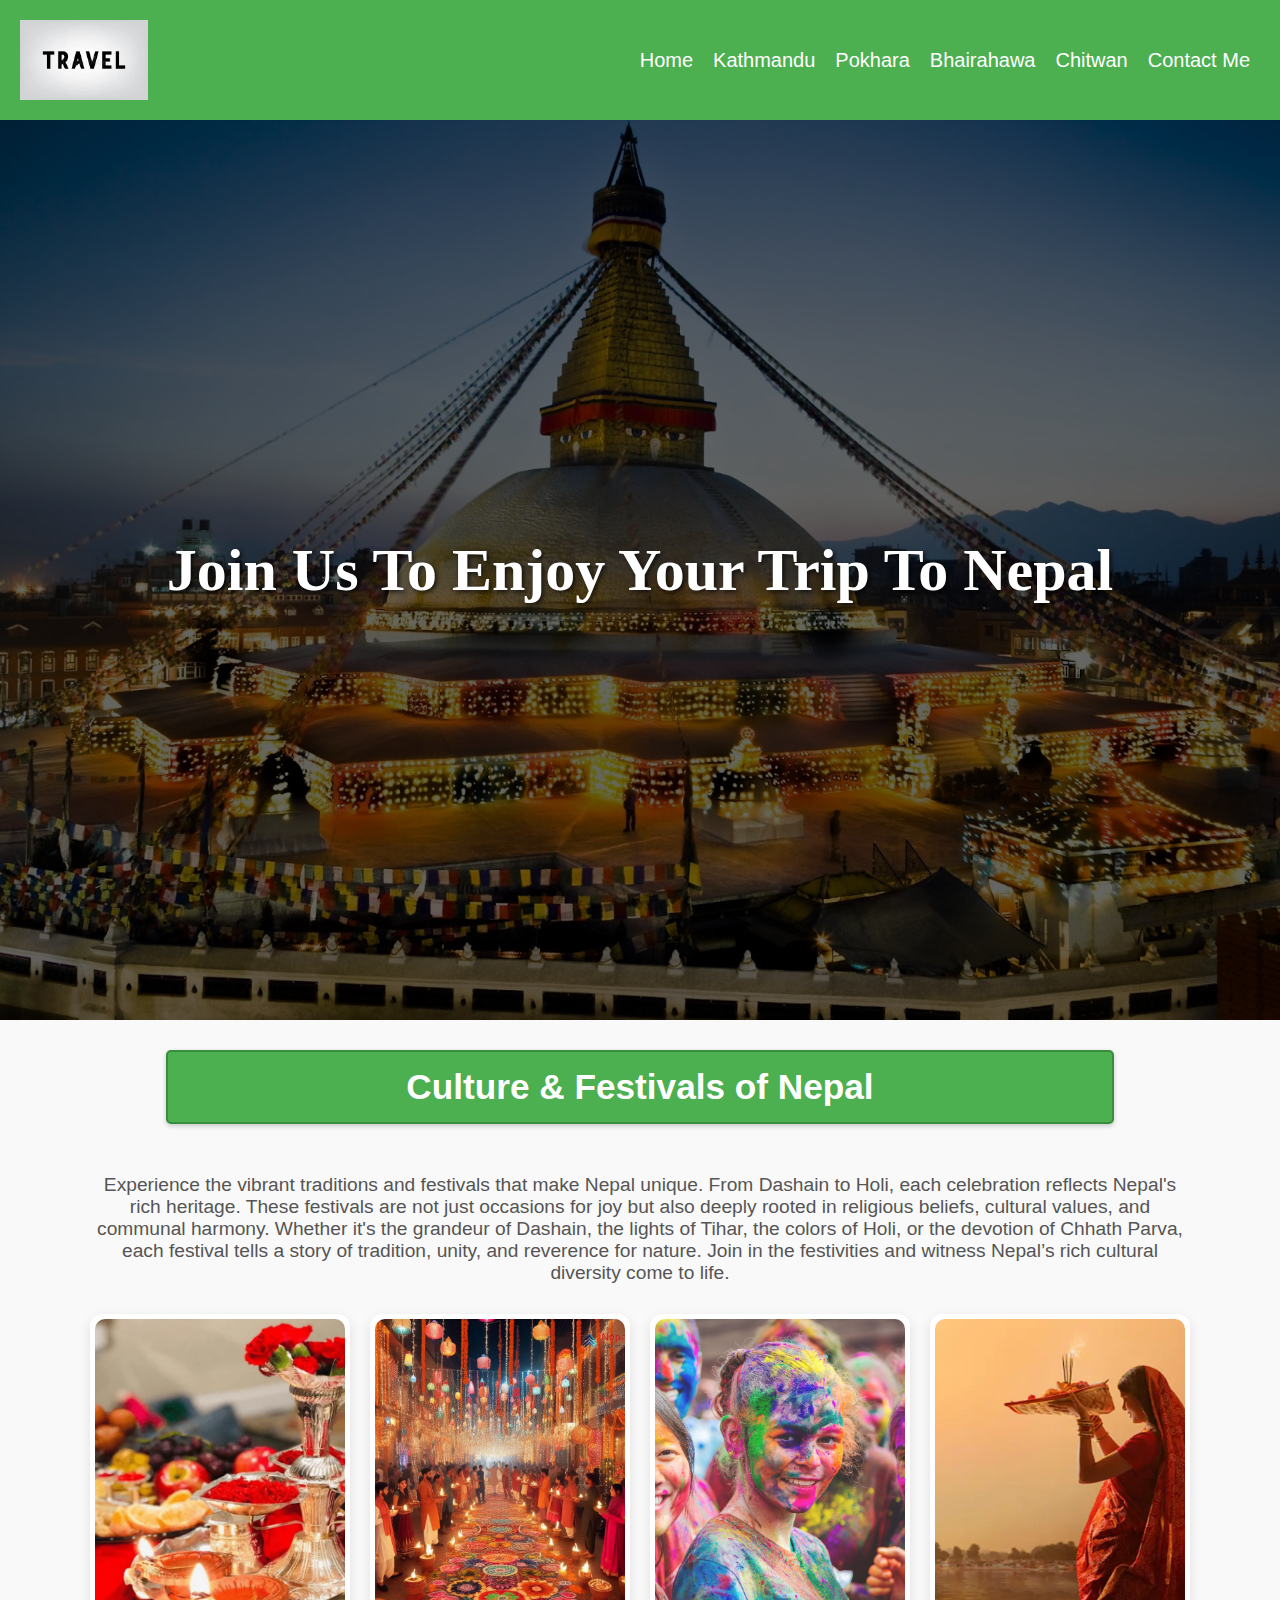
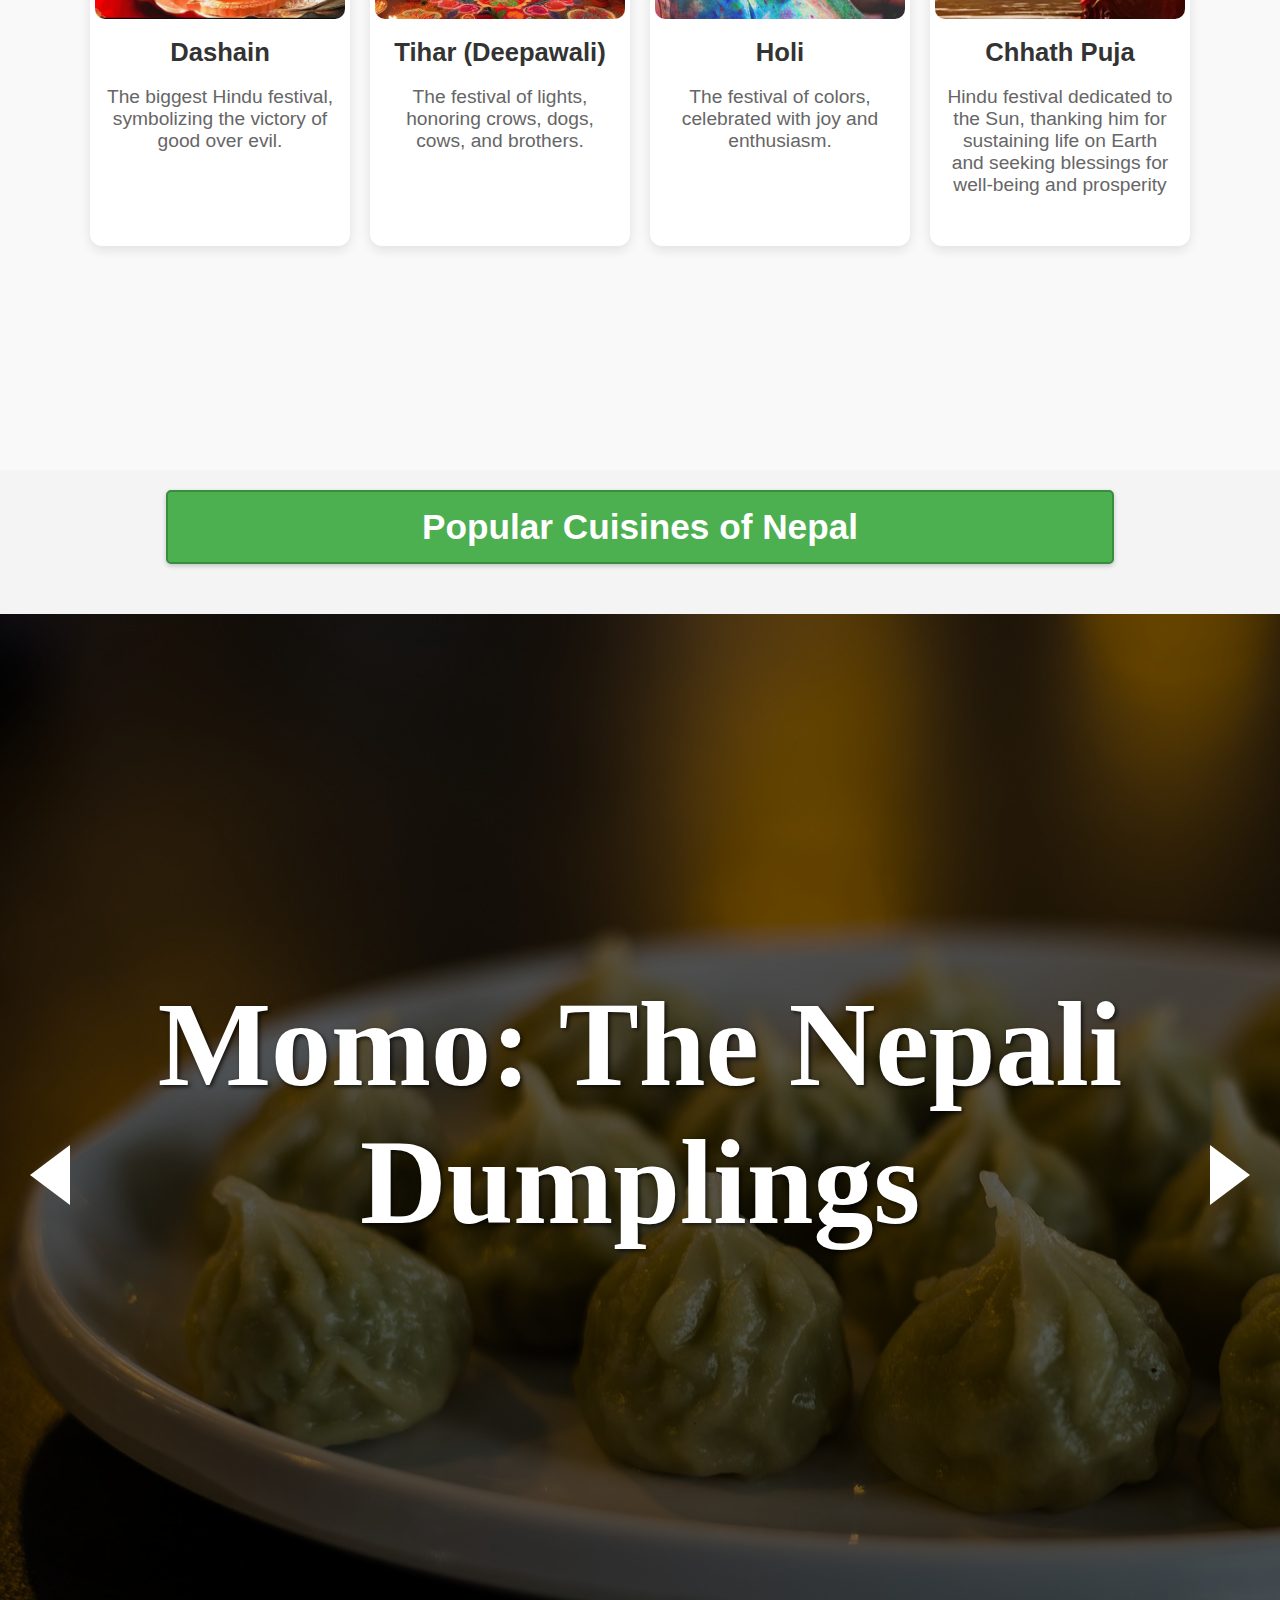
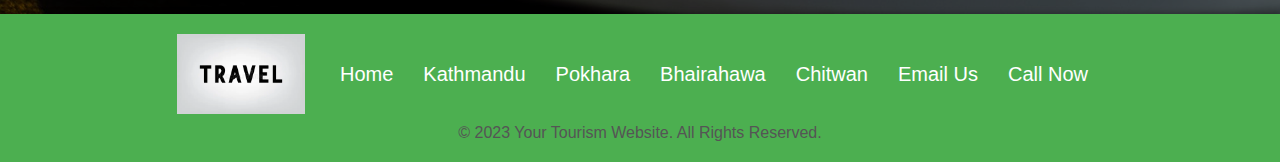
==== Templates/index.html @ 582fff37 "Add files via upload" ====
<!DOCTYPE html>
<html lang="en">
  <head>
    <meta charset="UTF-8" />
    <meta name="viewport" content="width=device-width, initial-scale=1.0" />
    <title>Tourism Website</title>
    <link rel="stylesheet" href="/static/styles.css" />
    <link
      rel="stylesheet"
      a
      href="https://cdnjs.cloudflare.com/ajax/libs/font-awesome/5.15.3/css/all.min.css"
    />
  </head>
  <body>
    <header>
      <nav>
        <input type="checkbox" id="check" >
        <label for="check" class="checkbtn">
          <i class="fas fa-bars"></i>
        </label>
      
        <div class="logo">
          <img src="/static/images/logo.webp" alt="Tourism Logo" class="logo" />
        </div>
        
        <ul>
          <li><a href="index.html">Home</a></li>
          <li><a href="kathmandu.html">Kathmandu</a></li>
          <li><a href="pokhara.html">Pokhara</a></li>
          <li><a href="bhairahawa.html">Bhairahawa</a></li>
          <li><a href="chitwan.html">Chitwan</a></li>
          <li class="dropdown">
            <a href="javascript:void(0);" class="dropbtn">Contact Me</a>
            <div class="dropdown-content">
              <a href="mailto:neuankit951@gmail.com">Email Us</a>
              <a href="tel:+9847134287">Call Now</a>
            </div>
          </li>
        </ul>
      </nav>
    </header>
    <section id="section">
      <div id="overlay">
        <h1>Join Us To Enjoy Your Trip To Nepal</h1>
      </div>
    </section>
    <section id="culture-festivals">
      <div class="container">
        <h2>Culture & Festivals of Nepal</h2>
        <p>
          Experience the vibrant traditions and festivals that make Nepal
          unique. From Dashain to Holi, each celebration reflects Nepal's rich
          heritage. These festivals are not just occasions for joy but also
          deeply rooted in religious beliefs, cultural values, and communal
          harmony. Whether it's the grandeur of Dashain, the lights of Tihar,
          the colors of Holi, or the devotion of Chhath Parva, each festival
          tells a story of tradition, unity, and reverence for nature. Join in
          the festivities and witness Nepal’s rich cultural diversity come to
          life.
        </p>

        <div class="festival-grid">
          <div class="festival-card">
            <div class="image-container">
              <img
                class="main-img"
                src="/static/images/dashain.webp"
                alt="Dashain Festival"
              />
            </div>
            <h3>Dashain</h3>
            <p>
              The biggest Hindu festival, symbolizing the victory of good over
              evil.
            </p>
          </div>

          <div class="festival-card">
            <div class="image-container">
              <img
                class="main-img"
                src="/static/images/tihar.webp"
                alt="Tihar Festival"
              />
            </div>
            <h3>Tihar (Deepawali)</h3>
            <p>
              The festival of lights, honoring crows, dogs, cows, and brothers.
            </p>
          </div>

          <div class="festival-card">
            <div class="image-container">
              <img
                class="main-img"
                src="/static/images/holi.jpg"
                alt="Holi Festival"
              />
            </div>
            <h3>Holi</h3>
            <p>The festival of colors, celebrated with joy and enthusiasm.</p>
          </div>

          <div class="festival-card">
            <div class="image-container">
              <img
                class="main-img"
                src="/static/images/chhath.jpg"
                alt="Chhath Parva"
              />
            </div>
            <h3>Chhath Puja</h3>
            <p>
              Hindu festival dedicated to the Sun, thanking him for sustaining
              life on Earth and seeking blessings for well-being and prosperity
            </p>
          </div>
        </div>
      </div>
    </section>
    <div class="container">
      <h2>Popular Cuisines of Nepal</h2>
    </div>
    <section>
      <div class="transition">
        <div id="left-arrow" class="arrow"></div>
        <div id="slider">
          <div class="slide slide1">
            <div class="slide-content">
              <span class="fadein"><h1>Momo: The Nepali Dumplings</h1></span>
            </div>
          </div>

          <div class="slide slide2">
            <div class="slide-content">
              <span class="fadein"
                ><h1>Dal Bhat (Rice with Lentils and Curry)</h1></span
              >
            </div>
          </div>

          <div class="slide slide3">
            <div class="slide-content">
              <span class="fadein"><h1>Newari Khaja Set</h1></span>
            </div>
          </div>
          <div class="slide slide4">
            <div class="slide-content">
              <span class="fadein"
                ><h1>Sel Roti: Popular Nepali Bread</h1></span
              >
            </div>
          </div>
        </div>

        <div id="right-arrow" class="arrow"></div>
      </div>
      <script src="/Templates/script.js" type="text/javascript"></script>
    </section>

    <footer>
      <nav>
        <img
          src="/static/images/logo.webp"
          alt="Tourism Logo"
          class="footer-logo"
        />
        <ul>
          <li><a href="index.html">Home</a></li>
          <li><a href="kathmandu.html">Kathmandu</a></li>
          <li><a href="pokhara.html">Pokhara</a></li>
          <li><a href="bhairahawa.html">Bhairahawa</a></li>
          <li><a href="chitwan.html">Chitwan</a></li>
          <li>
            
              <a href="mailto:neuankit951@gmail.com">Email Us</a></li>
             <li> <a href="tel:+9847134287">Call Now</a></li>
            </div>
          </li>
        </ul>
      </nav>
      <p>&copy; 2023 Your Tourism Website. All Rights Reserved.</p>
    </footer>
  </body>
</html>
---- static/styles.css ----
body {
  font-family: "Arial", sans-serif;
  margin: 0;
  padding: 0;
  background-color: #f4f4f4;
}

header {
  background-color: #4caf50;
  color: white;
  padding: 20px 0;
  box-shadow: 0 2px 5px rgba(0, 0, 0, 0.2);
}

nav {
  display: flex;
  position: relative;
  z-index: 1;
  align-items: center;
  justify-content: space-between;
  padding: 0 20px;
}

.logo {
  width: auto;
  height: 80px;
}

nav ul {
  list-style-type: none;
  padding: 0;
  margin: 0;
  display: flex;
  font-size: 20px;
}

nav ul li {
  position: relative;
  margin: 0 10px;
}

nav ul li a {
  color: white;
  text-decoration: none;
  transition: color 0.3s;
}

nav ul li a:hover {
  color: #ffeb3b;
}

.dropdown-content {
  display: none;
  position: absolute;
  background-color: #4caf50;
  min-width: 160px;
  z-index: 1;
}

.dropdown-content a {
  color: white;
  padding: 12px 16px;
  text-decoration: none;
  display: block;
}

.dropdown-content a:hover {
  background-color: #388e3c;
}

.dropdown:hover .dropdown-content {
  display: block;
}

.contact-info {
  display: flex;
  flex-direction: column;
  margin-left: auto;
  font-size: 14px;
  color: white;
}

.contact-info a {
  color: white;
  text-decoration: none;
  margin: 2px 0;
}

.contact-info a:hover {
  color: #ffeb3b;
}

.checkbtn {
  font-size: 30px;
  color: white;
  float: right;
  line-height: 80px;
  margin-right: 40px;
  cursor: pointer;
  display: none; /* Hidden by default */
}

#check {
  display: none; /* Hide the checkbox */
}

#section {
  background-image: url(/static/images/kathmandu.jpg);
  background-repeat: no-repeat;
  background-size: cover;
  background-position: center;
  height: 100vh;
  width: 100%;
  position: relative;
}

#overlay {
  position: absolute;
  top: 0;
  left: 0;
  height: 100%;
  width: 100%;
  background: rgba(0, 0, 0, 0.6);
  display: flex;
  flex-direction: column;
  justify-content: center;
  align-items: center;
}

#overlay h1 {
  font-size: 60px;
  font-family: "Roboto Slab", serif;
  color: white;
  text-shadow: 2px 2px 4px rgba(0, 0, 0, 0.7);
}

h2 {
  background-color: #4caf50;
  color: white;
  padding: 15px 32px;
  text-align: center;
  font-size: 28px;
  border: 2px solid #388e3c;
  border-radius: 5px;
  margin: 50px auto;
  width: 80%;
  box-shadow: 0 2px 5px rgba(0, 0, 0, 0.2);
}

#culture-festivals {
  text-align: center;
  padding: 40px 20px;
  background-color: #f9f9f9;
  margin-top: -30px;
}

.container {
  max-height: fit-content;
  max-width: 1100px;
  margin: auto;
  margin-top: -30px;
}

h2 {
  font-size: 2.2rem;
  color: white;
  margin-bottom: 50px;
}

p {
  font-size: 1.2rem;
  color: #555;
  margin-bottom: 30px;
}

.festival-grid {
  display: grid;
  grid-template-columns: repeat(auto-fit, minmax(250px, 1fr));
  gap: 20px;
}

.festival-card {
  background: #fff;
  border-radius: 12px;
  overflow: hidden;
  box-shadow: 0 4px 12px rgba(0, 0, 0, 0.1);
  transition: transform 0.3s ease-in-out, box-shadow 0.3s ease-in-out;
  padding: 5px;
  text-align: center;
}

.festival-card:hover {
  transform: translateY(-5px);
  box-shadow: 0 6px 16px rgba(0, 0, 0, 0.15);
}

.image-container {
  width: 100%;
}

.main-img {
  width: 100%;
  height: 300px;
  object-fit: cover;
  border-radius: 10px;
}

.festival-card h3 {
  font-size: 1.6rem;
  color: #333;
  margin: 15px 0 8px;
}

.festival-card p {
  font-size: 1.2rem;
  color: #666;
  padding: 0 10px 15px;
}

section,
#slider,
.transition,
.slide-content {
  margin-right: 0;
  margin-left: 0;
  font-family: Arial, Helvetica, sans-serif;
  height: 1000px;
  overflow-x: hidden;
}

.fadein {
  animation: my-fadein-animation 0.5s;
}

@keyframes my-fadein-animation {
  10%,
  70% {
    opacity: 0;
  }
  to {
    opacity: 1;
  }
}

.slide1 {
  background-image: url(../static/images/momos.jpg);
}

.slide2 {
  background-image: url(../static/images/dal.jpg);
}

.slide3 {
  background-image: url(../static/images/newar.jpg);
}

.slide4 {
  background-image: url(../static/images/rotis.jpg);
}

.slide-content {
  background-color: rgba(0, 0, 0, 0.6);
  color: white;
  display: flex;
  flex-direction: column;
  justify-content: center;
  align-items: center;
  text-align: center;
}

.slide-content span {
  font-size: 60px;
  font-family: "Roboto Slab", serif;
  color: white;
  text-shadow: 2px 2px 4px rgba(0, 0, 0, 0.7);
  padding: 20px;
  border-radius: 10px;
}

.arrow {
  cursor: pointer;
  position: absolute;
  top: 305%;
  width: 0;
  height: 0;
  border-style: solid;
}

#left-arrow {
  border-width: 30px 40px 30px 0;
  border-color: transparent #fff transparent transparent;
  left: 0;
  margin-left: 30px;
}

#right-arrow {
  border-width: 30px 0px 30px 40px;
  border-color: transparent transparent transparent #fff;
  right: 0;
  margin-right: 30px;
}

footer {
  background-color: #4caf50;
  color: white;
  text-align: center;
  padding: 20px 0;
  box-shadow: 0 -2px 5px rgba(0, 0, 0, 0.2);
}

footer nav {
  display: flex;
  align-items: center;
  justify-content: center;
  margin-bottom: 10px;
}

.footer-logo {
  width: auto;
  height: 80px;
  margin-right: 20px;
}

footer nav ul {
  list-style-type: none;
  padding: 0;
  margin: 0;
  display: flex;
}

footer nav ul li {
  position: relative;
  margin: 0 15px;
}

footer nav ul li a {
  color: white;
  text-decoration: none;
  transition: color 0.3s;
}

footer nav ul li a:hover {
  color: #ffeb3b;
}

footer p {
  margin: 10px 0 0;
  font-size: 16px;
}

/* Mobile Responsiveness */
@media (max-width: 952px) {
  label.logo img {
    height: 40px;
    margin-left: -40px;
  }
  nav ul li a {
    font-size: 16px;
    padding: 10px 15px;
    border: none;
    border-radius: 5px;
  }

  #section h1 {
    font-size: 40px;
  }

  .container {
    width: 90%;
    padding: 10px;
  }

  h2 {
    font-size: 1.8rem;
    width: 90%;
  }
  .slide-content span {
    font-size: calc(0.9em + 4vw);
    text-transform: uppercase;
    text-align: center;
    color: white;
    font-family: "Source Code Pro", monospace;
  }

  .festival-grid {
    grid-template-columns: 1fr;
  }

  .festival-card h3 {
    font-size: 1.4rem;
  }

  .festival-card p {
    font-size: 1rem;
  }

  .main-img {
    height: 200px;
  }

  .slide-content span {
    font-size: 24px;
  }

  .arrow {
    top: 2700px;
  }
  #left-arrow {
    border-width: 10px 20px 10px 0;
    margin-left: 5px;
  }

  #right-arrow {
    border-width: 10px 0px 10px 20px;
    margin-right: 10px;
  }

  footer nav {
    flex-direction: column;
  }

  footer nav ul {
    flex-direction: column;
    align-items: center;
  }
}

@media (max-width: 858px) {
  .checkbtn {
    display: block;
  }

  nav ul {
    position: fixed;
    width: 30%;
    height: 50vh;
    background: #4caf50;
    top: 70px;
    left: -30%;
    text-align: center;
    transition: all 0.5s;
    display: flex;
    flex-direction: column;
  }

  nav ul li {
    display: block;
    margin: 20px 0;
  }

  nav ul li a {
    font-size: 16px;
  }

  #check:checked ~ ul {
    left: 0;
  }
}
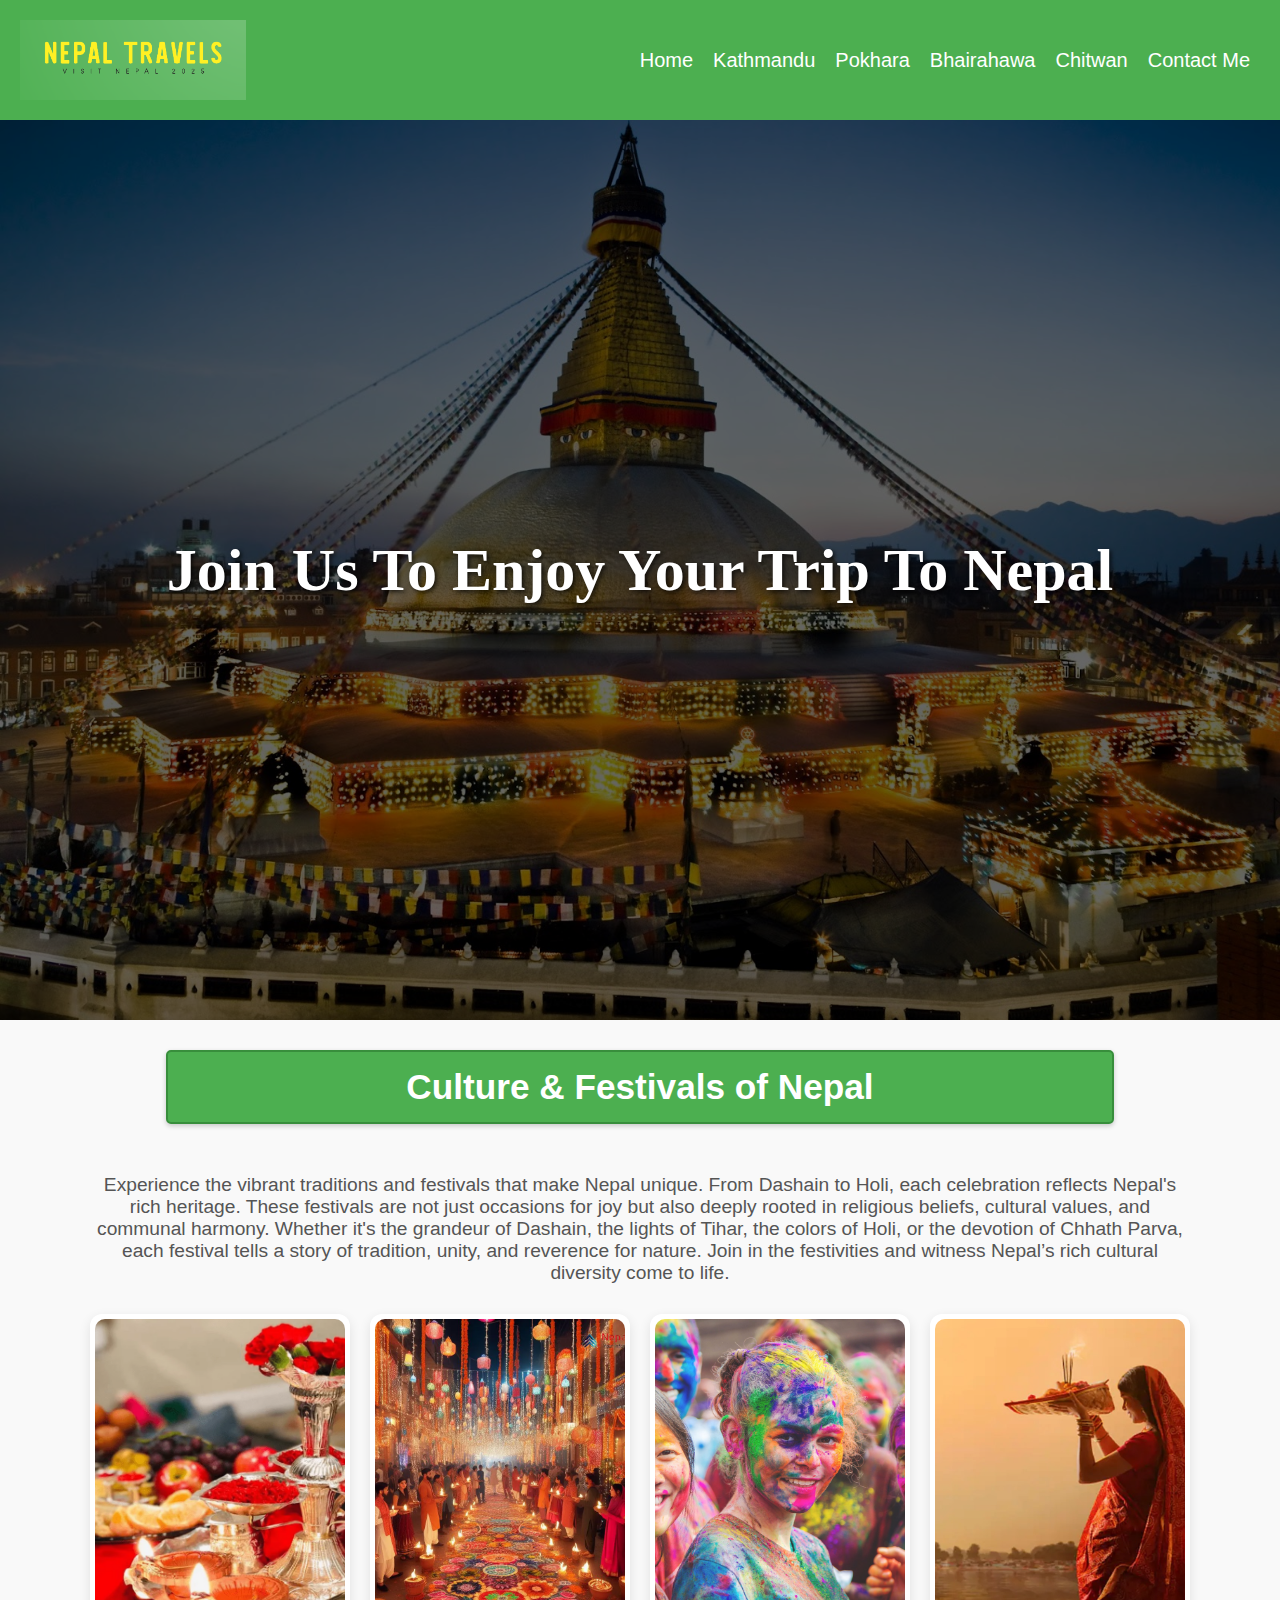
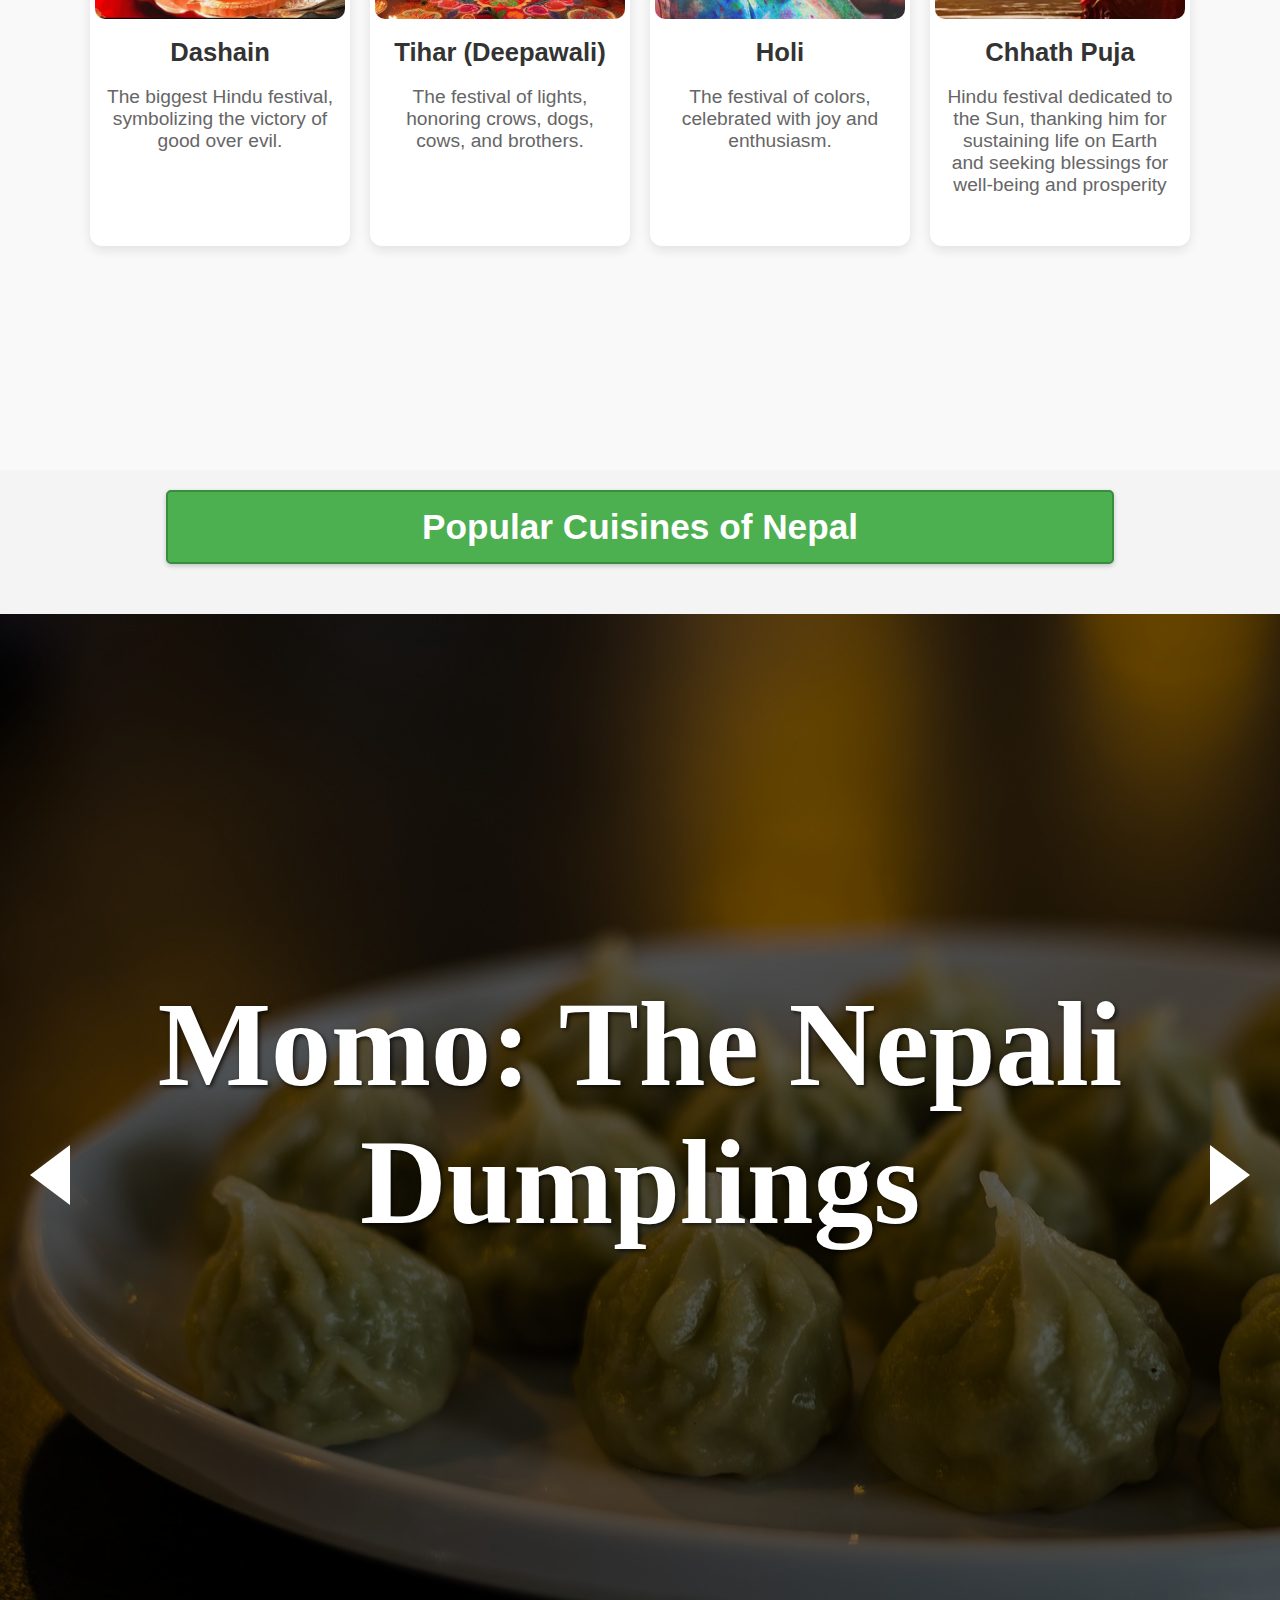
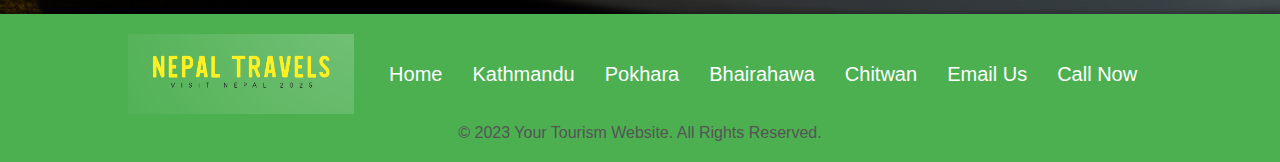
==== commit 8ee4b0ff: "Update index.html" ====
--- a/Templates/index.html
+++ b/Templates/index.html
@@ -20,7 +20,7 @@
         </label>
       
         <div class="logo">
-          <img src="/static/images/logo.webp" alt="Tourism Logo" class="logo" />
+          <img src="/static/images/logo.png" alt="Tourism Logo" class="logo" />
         </div>
         
         <ul>
@@ -161,7 +161,7 @@
     <footer>
       <nav>
         <img
-          src="/static/images/logo.webp"
+          src="/static/images/logo.png"
           alt="Tourism Logo"
           class="footer-logo"
         />
--- a/static/styles.css
+++ b/static/styles.css
@@ -403,7 +403,7 @@
   }
 
   .arrow {
-    top: 2700px;
+    top: 2600px;
   }
   #left-arrow {
     border-width: 10px 20px 10px 0;
